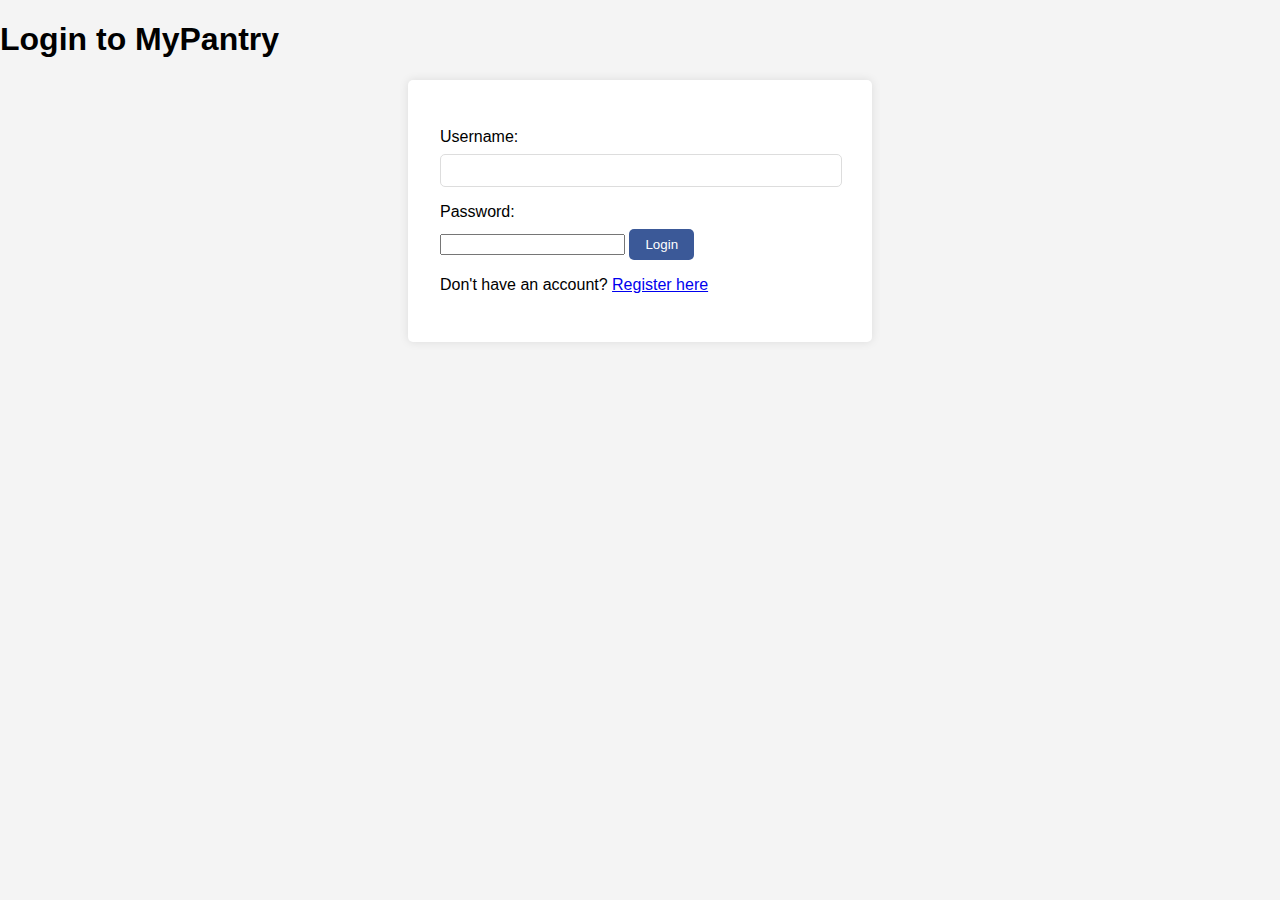
==== Gateway/src/main/resources/static/html/login.html @ 72ff7c35 "Iniziata interfaccia grafica" ====
<!DOCTYPE html>
<html lang="en">
<head>
    <meta charset="UTF-8">
    <title>Login - MyPantry</title>
    <script src="../javascript/login.js"></script>
    <link rel="stylesheet" href="../styles.css">
</head>
<body>
<h1>Login to MyPantry</h1>
<div class="form-container">
    <form id = "formLogin">
        <label for="username">Username:</label>
        <input type="text" id="username" required>
        <label for="password">Password:</label>
        <input type="password" id="password" required>
        <button type="submit">Login</button>
    </form>
    <p>Don't have an account? <a href="registration.html">Register here</a></p>
</div>
</body>
</html>
---- Gateway/src/main/resources/static/styles.css ----
body {
    font-family: Arial, sans-serif;
    margin: 0;
    padding: 0;
    background-color: #f4f4f4;
}

header {
    background-color: #3b5998;
    color: white;
    padding: 1rem;
    text-align: center;
}

nav ul {
    list-style-type: none;
    padding: 0;
}

nav ul li {
    display: inline;
    margin: 0 1rem;
}

nav ul li a {
    color: white;
    text-decoration: none;
}

section {
    padding: 2rem;
}

h2 {
    color: #3b5998;
}

.form-container {

    max-width: 400px;
    margin: 0 auto;
    background: white;
    padding: 2rem;
    border-radius: 5px;
    box-shadow: 0 0 10px rgba(0,0,0,0.1);
}

form {
    margin:1rem 0;
}

form label {
    display: block;
    margin-bottom: 0.5rem;
}

form input[type="text"],
form input[type="number"] {
    margin-bottom: 1rem;
    padding: 0.5rem;
    width: calc(100% - 1rem);
    border: 1px solid #ddd;
    border-radius: 5px;
}

form button {
    padding: 0.5rem 1rem;
    background-color: #3b5998;
    color: white;
    border: none;
    cursor: pointer;
    border-radius: 5px;
}

form button:hover {
    background-color: #555;
}

footer {
    text-align: center;
    padding: 1rem;
    background-color: #3b5998;
    color: white;
    position: absolute;
    bottom: 0;
    width: 100%;
}

#barcode-result {
    margin-top: 2rem;
    background: white;
    padding: 1rem;
    border-radius: 5px;
    box-shadow: 0 0 10px rgba(0,0,0,0.1);
}

#barcode-result h3 {
    color: #333;
}

#barcode-result p {
    margin-bottom: 1rem;
}

#add-food {
    background-color: #3b5998;
    color: white;
    border: none;
    padding: 0.5rem 1rem;
    cursor: pointer;
    border-radius: 5px;
}

#add-food:hover {
    background-color: #555;
}
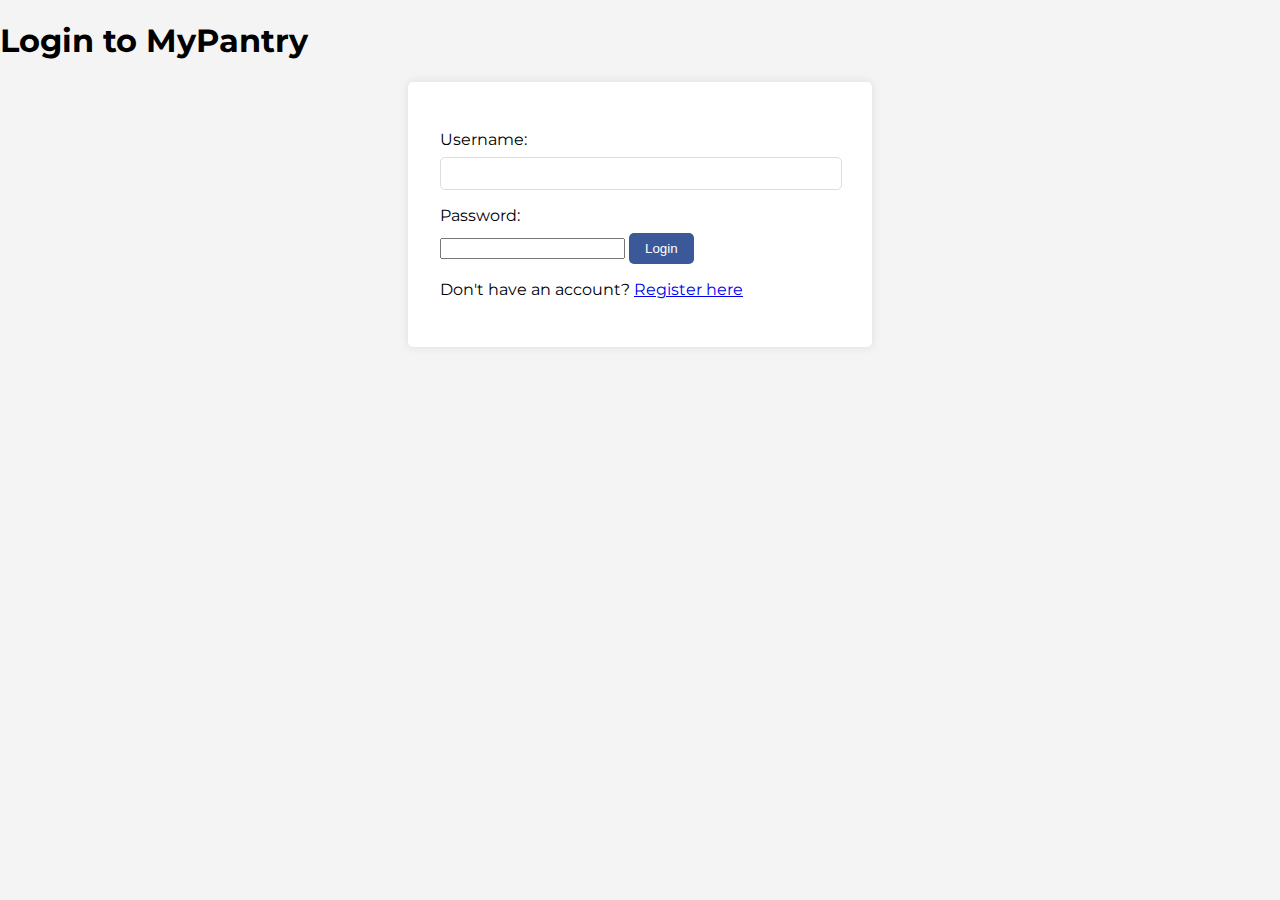
==== commit b5efeb01: "fixed: html, js, css and security" ====
--- a/Gateway/src/main/resources/static/html/login.html
+++ b/Gateway/src/main/resources/static/html/login.html
@@ -4,7 +4,7 @@
     <meta charset="UTF-8">
     <title>Login - MyPantry</title>
     <script src="../javascript/login.js"></script>
-    <link rel="stylesheet" href="../styles.css">
+    <link rel="stylesheet" type="text/css" href="../styles.css">
 </head>
 <body>
 <h1>Login to MyPantry</h1>
--- a/Gateway/src/main/resources/static/styles.css
+++ b/Gateway/src/main/resources/static/styles.css
@@ -1,5 +1,9 @@
+@charset "ISO-8859-1";
+
+@import url("https://fonts.googleapis.com/css?family=Montserrat:400,700");
+
 body {
-    font-family: Arial, sans-serif;
+    font-family: Montserrat, sans-serif;
     margin: 0;
     padding: 0;
     background-color: #f4f4f4;
@@ -36,7 +40,6 @@
 }
 
 .form-container {
-
     max-width: 400px;
     margin: 0 auto;
     background: white;
@@ -114,3 +117,198 @@
 #add-food:hover {
     background-color: #555;
 }
+
+#pantrySection {
+    padding: 2rem;
+    margin: 2rem auto;
+    max-width: 600px; /* Ridurre la larghezza massima per i rettangoli */
+}
+
+#pantrySection ul {
+    list-style-type: none;
+    padding: 0;
+}
+
+#pantrySection li {
+    position: relative; /* Necessario per le pseudo-classi */
+    background-color: white;
+    margin-bottom: 1rem;
+    padding: 1rem;
+    border: 1px solid #ddd;
+    border-radius: 10px;
+    box-shadow: 0 2px 5px rgba(0, 0, 0, 0.1);
+    transition: transform 0.2s;
+}
+
+#pantrySection li:hover {
+    transform: translateY(-5px);
+}
+
+#pantrySection li::before {
+    content: '';
+    position: absolute;
+    top: -2px; /* Compensazione per il bordo */
+    left: -2px; /* Compensazione per il bordo */
+    right: -2px; /* Compensazione per il bordo */
+    bottom: -2px; /* Compensazione per il bordo */
+    border: 2px solid #3b5998;
+    border-radius: 10px;
+    opacity: 0;
+    transition: opacity 0.2s;
+    animation: border-scroll 2s infinite linear;
+    pointer-events: none;
+    z-index: -1; /* Posizionamento dietro il contenuto */
+}
+
+#pantrySection li:hover::before {
+    opacity: 1;
+}
+
+@keyframes border-scroll {
+    0% {
+        clip-path: polygon(0% 0%, 0% 0%, 0% 100%, 0% 100%);
+    }
+    25% {
+        clip-path: polygon(0% 0%, 100% 0%, 100% 0%, 0% 0%);
+    }
+    50% {
+        clip-path: polygon(0% 0%, 100% 0%, 100% 100%, 100% 100%);
+    }
+    75% {
+        clip-path: polygon(0% 0%, 100% 0%, 100% 100%, 0% 100%);
+    }
+    100% {
+        clip-path: polygon(0% 0%, 100% 0%, 100% 100%, 0% 100%);
+    }
+}
+
+#pantrySection li .info {
+    display: flex;
+    align-items: center;
+    margin-bottom: 0.5rem; /* Aumentare lo spazio tra i campi */
+}
+
+#pantrySection li .info i {
+    color: #3b5998;
+    margin-right: 0.5rem;
+    font-size: 1.5rem; /* Aumentare la dimensione delle icone */
+}
+
+#pantrySection li .info span {
+    font-size: 1.2rem; /* Aumentare la dimensione del font */
+    margin-left: 0.5rem; /* Ridurre il margine sinistro per migliorare l'allineamento */
+}
+
+#pantrySection li p:first-child {
+    font-weight: bold;
+    color: #3b5998;
+}
+
+#pantrySection li p {
+    display: flex;
+    align-items: center;
+    margin: 0.5rem 0;
+    font-size: 1.2rem;
+}
+
+#pantrySection li p i {
+    color: #3b5998;
+    margin-right: 0.5rem;
+    font-size: 1.5rem;
+}
+
+/* Stile per il contenitore principale della dispensa */
+#pantry {
+    padding: 2rem;
+    margin: 2rem auto;
+    max-width: 600px;
+    background: white;
+    border-radius: 10px;
+    box-shadow: 0 2px 10px rgba(0, 0, 0, 0.1);
+}
+
+/* Stile per il paragrafo dell'ID Dispensa */
+#pantry p.id-dispensa {
+    font-size: 2rem;
+    font-weight: bold;
+    color: #3b5998;
+    margin-bottom: 1rem;
+}
+
+/* Stile per il titolo Alimenti */
+#pantry p.alimenti-title {
+    font-size: 1.5rem;
+    font-weight: bold;
+    color: #3b5998;
+    margin-top: 2rem;
+}
+
+/* Stile per i paragrafi Proprietario e Ospiti */
+#pantry p.proprietario,
+#pantry p.ospiti {
+    font-size: 1.2rem !important;
+    font-weight: bold !important;
+    color: #000 !important;
+    margin-bottom: 1rem !important;
+}
+
+/* Stile per il testo successivo ai due punti */
+#pantry p span {
+    font-weight: normal;
+    color: #000;
+}
+
+/* Stile per gli alimenti nella dispensa */
+#pantry .food-item {
+    padding: 1rem;
+    margin-bottom: 1rem;
+    border: 1px solid #ddd;
+    border-radius: 5px;
+    background: #f9f9f9;
+}
+
+#pantry .food-item p {
+    margin: 0.5rem 0;
+    color: #555;
+}
+
+#pantry .food-item p span {
+    font-weight: bold;
+    color: #333;
+}
+
+/* Stile per lo sfondo della pagina */
+body.pantry-page {
+    background-color: #3b5998;
+    font-family: Montserrat, sans-serif;
+    margin: 0;
+    padding: 0;
+}
+
+/* Stile per il contenitore degli ospiti */
+.guest-container {
+    padding: 1rem;
+    margin-bottom: 1rem;
+    border: 1px solid #ddd;
+    border-radius: 5px;
+    background: #f9f9f9;
+}
+
+/* Stile per gli ospiti nella dispensa */
+.guest-item {
+    padding: 1rem;
+    margin-bottom: 1rem;
+    border: 1px solid #ddd;
+    border-radius: 5px;
+    background: #f9f9f9;
+}
+
+.guest-item p {
+    margin: 0.5rem 0;
+    color: #555;
+}
+
+.guest-item p span {
+    font-weight: bold;
+    color: #333;
+}
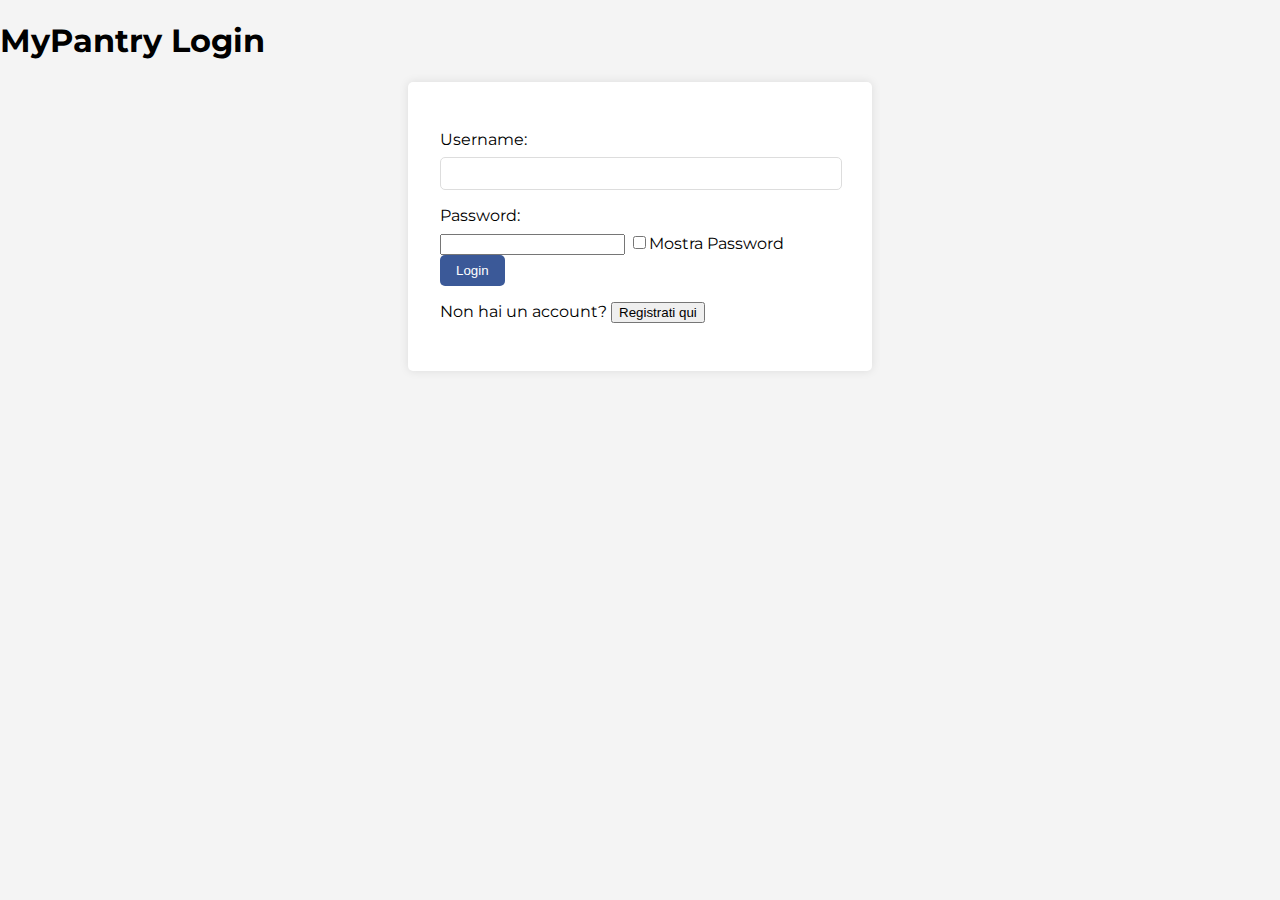
==== commit a03c7264: "Button: remove-guest and remove-pantry now doesn't appear if you are not the owner of the pantry!!!" ====
--- a/Gateway/src/main/resources/static/html/login.html
+++ b/Gateway/src/main/resources/static/html/login.html
@@ -6,17 +6,73 @@
     <script src="../javascript/login.js"></script>
     <link rel="stylesheet" type="text/css" href="../styles.css">
 </head>
-<body>
-<h1>Login to MyPantry</h1>
+<body class="login-page">
+<h1>MyPantry Login</h1>
 <div class="form-container">
     <form id = "formLogin">
         <label for="username">Username:</label>
         <input type="text" id="username" required>
         <label for="password">Password:</label>
         <input type="password" id="password" required>
+        <input type="checkbox" onclick="show('password')">Mostra Password <br>
         <button type="submit">Login</button>
     </form>
-    <p>Don't have an account? <a href="registration.html">Register here</a></p>
+    <p>Non hai un account? <button id="showRegisterForm" onclick="toggleRegisterForm()">Registrati qui</button>
+    <form id="formRegister" style="display:none">
+        <label for="username">Username:</label>
+        <input type="text" id="usernameRegister" required>
+        <label for="password">Password:</label>
+        <input type="password" id="passwordRegister" required>
+        <input type="checkbox" onclick="show('passwordRegister')">Mostra Password <br>
+        <button type="submit" onclick="register()">Registrati</button>
+    </form>
+    </p>
 </div>
 </body>
+
+<script>
+    function toggleRegisterForm() {
+        var form = document.getElementById("formRegister");
+        if (form.style.display === "none") {
+            form.style.display = "block";
+        } else {
+            form.style.display = "none";
+        }
+    }
+
+    function register(){
+        var data = JSON.stringify({
+            "username": document.getElementById("usernameRegister").value,
+            "password": document.getElementById("passwordRegister").value,
+            "roles": [
+                "OWNER",
+                "GUEST"
+            ]
+        });
+
+        var xhr = new XMLHttpRequest();
+        xhr.withCredentials = true;
+
+        xhr.addEventListener("readystatechange", function() {
+            if(this.readyState === 4) {
+                console.log(this.responseText);
+            }
+        });
+
+        xhr.open("POST", "http://172.31.6.1:8080/ingsw24/gateway/user");
+        xhr.setRequestHeader("Content-Type", "application/json");
+        xhr.send(data);
+    }
+
+    function show(elementId) {
+        var password = document.getElementById(elementId);
+        if (password.type === "password") {
+            password.type = "text";
+        } else {
+            password.type = "password";
+        }
+    }
+
+</script>
+
 </html>
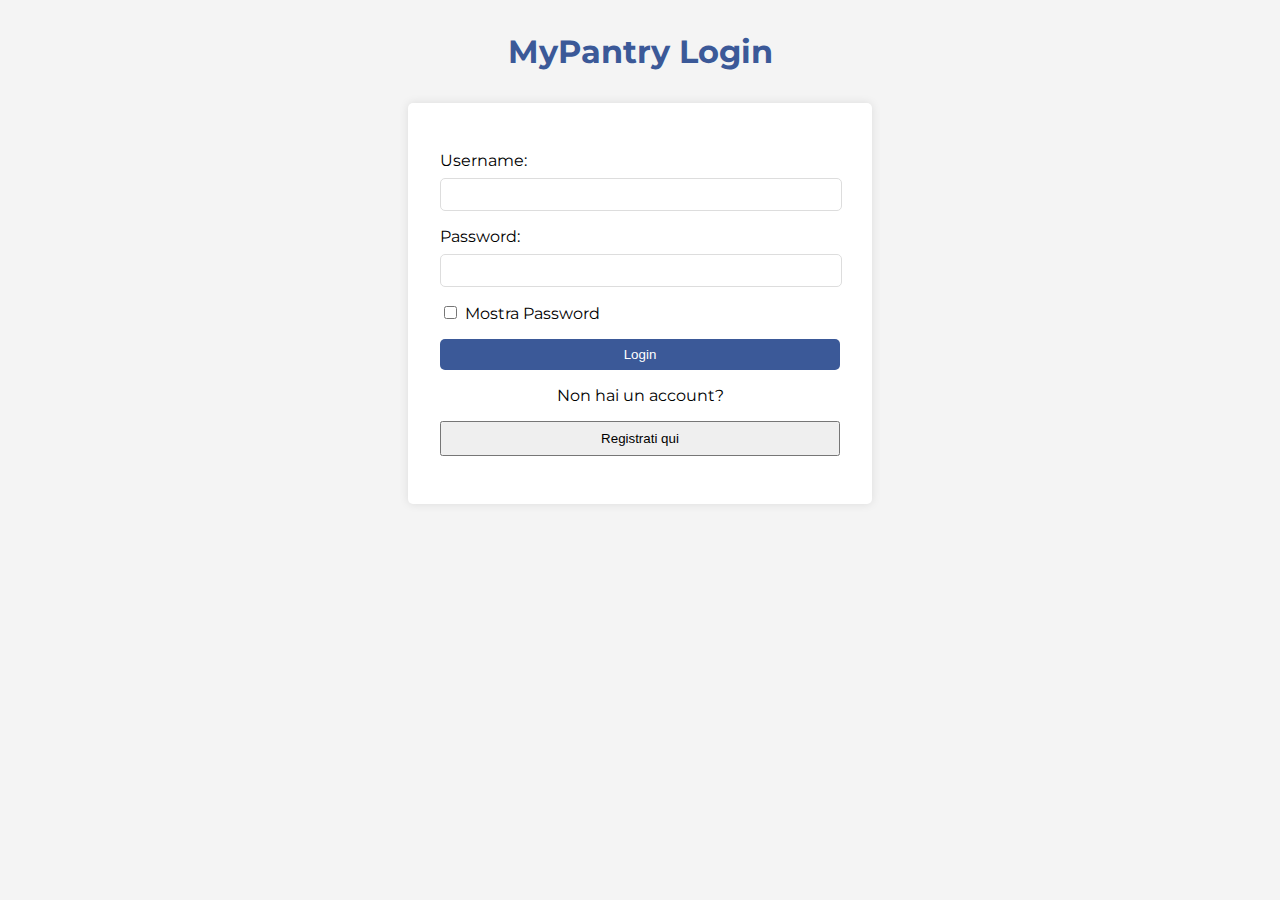
==== commit 99cb7790: "fixed favicon.ico" ====
--- a/Gateway/src/main/resources/static/html/login.html
+++ b/Gateway/src/main/resources/static/html/login.html
@@ -1,6 +1,7 @@
 <!DOCTYPE html>
 <html lang="en">
 <head>
+    <link rel="icon" href="../favicon.ico">
     <meta charset="UTF-8">
     <title>Login - MyPantry</title>
     <script src="../javascript/login.js"></script>
--- a/Gateway/src/main/resources/static/styles.css
+++ b/Gateway/src/main/resources/static/styles.css
@@ -57,6 +57,7 @@
     margin-bottom: 0.5rem;
 }
 
+form input[type="password"],
 form input[type="text"],
 form input[type="number"] {
     margin-bottom: 1rem;
@@ -84,7 +85,7 @@
     padding: 1rem;
     background-color: #3b5998;
     color: white;
-    position: absolute;
+    position: fixed;
     bottom: 0;
     width: 100%;
 }
@@ -218,6 +219,7 @@
 }
 
 /* Stile per il contenitore principale della dispensa */
+#expired,
 #pantry {
     padding: 2rem;
     margin: 2rem auto;
@@ -227,6 +229,7 @@
     box-shadow: 0 2px 10px rgba(0, 0, 0, 0.1);
 }
 
+
 /* Stile per il paragrafo dell'ID Dispensa */
 #pantry p.id-dispensa {
     font-size: 2rem;
@@ -236,6 +239,8 @@
 }
 
 /* Stile per il titolo Alimenti */
+
+#expired p.alimenti-title,
 #pantry p.alimenti-title {
     font-size: 1.5rem;
     font-weight: bold;
@@ -253,12 +258,14 @@
 }
 
 /* Stile per il testo successivo ai due punti */
+#expired p span,
 #pantry p span {
     font-weight: normal;
     color: #000;
 }
 
 /* Stile per gli alimenti nella dispensa */
+#expired .food-item,
 #pantry .food-item {
     padding: 1rem;
     margin-bottom: 1rem;
@@ -267,11 +274,13 @@
     background: #f9f9f9;
 }
 
+#expired .food-item p,
 #pantry .food-item p {
     margin: 0.5rem 0;
     color: #555;
 }
 
+#expired .food-item p span,
 #pantry .food-item p span {
     font-weight: bold;
     color: #333;
@@ -312,3 +321,234 @@
     font-weight: bold;
     color: #333;
 }
+
+/* Sezione "Aggiungi ospite" */
+.add-guest {
+    margin: 1rem 0;
+}
+
+#newUnPackedQuantity,
+#newPackedQuantity,
+#newPackedExpire,
+#newPackedBarcode,
+#newUnPackedName {
+    padding: 0.5rem;
+    width: calc(100% - 1rem);
+    border: 1px solid #ddd;
+    border-radius: 5px;
+    margin-right: 0.5rem;
+    margin-bottom: 0.5rem;
+}
+
+.add-guest input[type="text"] {
+    padding: 0.5rem;
+    width: calc(100% - 1rem);
+    border: 1px solid #ddd;
+    border-radius: 5px;
+    margin-right: 0.5rem;
+    margin-bottom: 0.5rem;
+}
+
+#addUnPacked-btn,
+#addPacked-btn,
+.add-guest button {
+    padding: 0.5rem 1rem;
+    background-color: #40b133;
+    color: white;
+    border: none;
+    cursor: pointer;
+    border-radius: 5px;
+}
+
+#addUnPacked-btn:hover,
+#addPacked-btn:hover,
+.add-guest button:hover {
+    background-color: #418438;
+}
+
+/* Pulsanti "Rimuovi" per utenti e cibi */
+.remove-pantry-btn,
+.remove-guest-btn,
+.remove-food-btn {
+    padding: 0.5rem 1rem;
+    background-color: #d9534f; /* Rosso per indicare la rimozione */
+    color: white;
+    border: none;
+    cursor: pointer;
+    border-radius: 5px;
+    margin-top: 0.5rem; /* Spazio tra il bottone e il contenuto */
+}
+
+.remove-pantry-btn:hover,
+.remove-guest-btn:hover,
+.remove-food-btn:hover {
+    background-color: #c9302c; /* Rosso pi� scuro al passaggio del mouse */
+}
+
+/* Stile per l'intestazione della pagina di login */
+.login-page h1 {
+    text-align: center;
+    color: #3b5998;
+    margin-top: 2rem;
+}
+
+/* Aggiungi padding e margine alla form-container */
+.login-page .form-container {
+    padding: 2rem;
+    margin: 2rem auto;
+}
+
+/* Stile per i campi input nel form di login e registrazione */
+.login-page form input[type="text"],
+.login-page form input[type="password"] {
+    margin-bottom: 1rem;
+    padding: 0.5rem;
+    width: calc(100% - 1rem);
+    border: 1px solid #ddd;
+    border-radius: 5px;
+}
+
+/* Stile per il pulsante "Mostra Password" */
+.login-page form input[type="checkbox"] {
+    margin-right: 0.5rem;
+}
+
+/* Stile per il pulsante di registrazione */
+.login-page #showRegisterForm,
+.login-page form button {
+    margin-top: 1rem;
+    display: block;
+    width: 100%;
+    padding: 0.5rem 0;
+}
+
+/* Stile per il messaggio "Non hai un account?" */
+.login-page .form-container p {
+    text-align: center;
+    margin-top: 1rem;
+}
+
+/* Stile per il pulsante "Crea Dispensa" */
+#createPantryBtn {
+    padding: 0.5rem 1rem;
+    background-color: #3b5998;
+    color: white;
+    border: none;
+    cursor: pointer;
+    border-radius: 5px;
+}
+
+#createPantryBtn:hover {
+    background-color: #555;
+}
+
+/* Stile per i bottoni "Aggiungi Alimento" e "Aggiungi Packed" */
+#my-qr-reader-container button {
+    padding: 0.5rem 1rem;
+    background-color: #3b5998;
+    color: white;
+    border: none;
+    cursor: pointer;
+    border-radius: 5px;
+    margin-top: 0.5rem;
+}
+
+#showAddUnPackedForm, #showAddPackedForm {
+    padding: 0.5rem 1rem;
+    background-color: #3b5998;
+    color: white;
+    border: none;
+    cursor: pointer;
+    border-radius: 5px;
+    margin-bottom: 0.5rem;
+    margin-right: 1rem;
+}
+
+#showAddUnPackedForm:hover, #showAddPackedForm:hover {
+    background-color: #555;
+}
+
+#addUnPackedForm, #addPackedForm {
+    margin-top: 0.5rem;
+    padding: 1rem;
+    border: 1px solid #ddd;
+    border-radius: 5px;
+    background: #f9f9f9;
+    margin-bottom: 1rem;
+}
+
+/* Stile per la lista della sezione area personale */
+.personal-area-list {
+    list-style-type: none;
+    padding: 0;
+    margin: 0;
+}
+
+/* Stile per gli elementi della lista della sezione area personale */
+.personal-info-item {
+    background-color: white;
+    margin-bottom: 1rem;
+    padding: 1rem;
+    border: 1px solid #ddd;
+    border-radius: 10px;
+    box-shadow: 0 2px 5px rgba(0, 0, 0, 0.1);
+    transition: transform 0.2s;
+}
+
+.personal-info-item:hover {
+    transform: translateY(-5px);
+}
+
+.personal-info-item .info {
+    display: flex;
+    align-items: center;
+    margin-bottom: 0.5rem;
+}
+
+.personal-info-item .info i {
+    color: #3b5998;
+    margin-right: 0.5rem;
+    font-size: 1.5rem;
+}
+
+.personal-info-item .info span {
+    font-size: 1.2rem;
+    margin-left: 0.5rem;
+}
+
+/* Stile per il form di cambio password */
+.change-password-form {
+    margin-top: 1rem;
+}
+
+.change-password-form input[type="text"],
+.change-password-form input[type="password"] {
+    margin-bottom: 1rem;
+    padding: 0.5rem;
+    width: calc(100% - 1rem);
+    border: 1px solid #ddd;
+    border-radius: 5px;
+}
+
+#personalAreaSection{
+    padding: 2rem;
+    margin: 2rem auto;
+    max-width: 600px;
+}
+
+.change-password-form input[type="checkbox"] {
+    margin-right: 0.5rem;
+}
+
+.change-password-form button {
+    padding: 0.5rem 1rem;
+    background-color: #3b5998;
+    color: white;
+    border: none;
+    cursor: pointer;
+    border-radius: 5px;
+}
+
+.change-password-form button:hover {
+    background-color: #555;
+}
